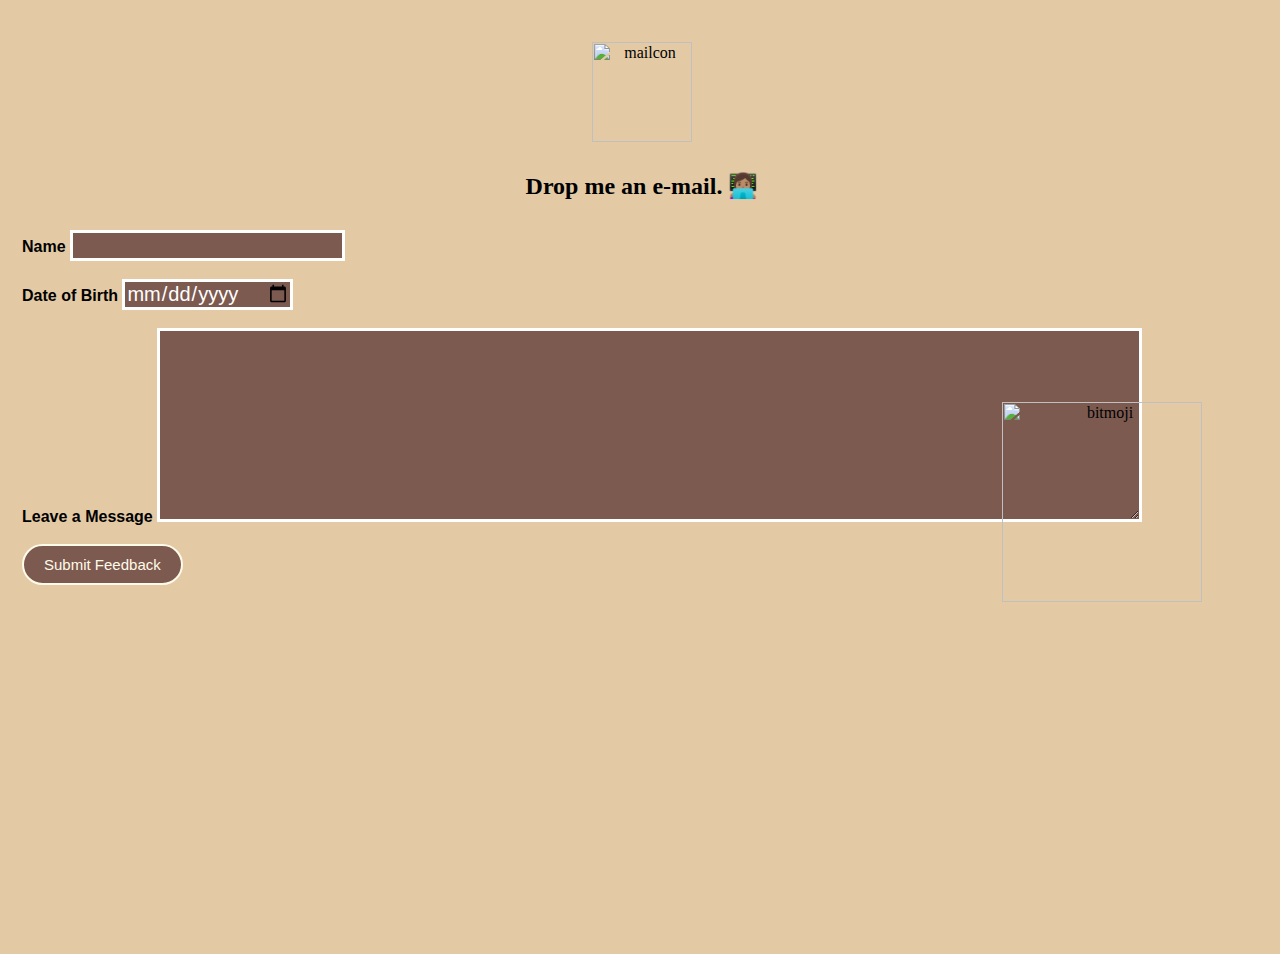
==== contact.html @ 54461599 "update contact.html" ====
<html>
<head>
  <title>Vanshika's Contact Information</title>
  <link rel="stylesheet" href="styles.css">
</head>

<body style="
background-color: #E3CAA5;
padding-top: 40px;
padding-bottom: 10px;
display: inline-block;
position: relative;
height: 100%;
width: 100%;
">

<img class="images" src="https://cdn-icons.flaticon.com/png/128/542/premium/542689.png?token=exp=1652362312~hmac=5f6eefbc00b0dd846a3b121fd7418f93" alt="mailcon">
<h2> Drop me an e-mail. 👩🏽‍💻 </h2>

<form class="mail" action="mailto:inksterbruno@gmail.com?subject=feedback" method="post" enctype="text/plain">

  <label>Name</label>
  <input type="text" name="Name: " value="" class="textarea">
<br> <br>
  <label> Date of Birth </label>
  <input type="date" value="dd/mm/yyyy" name="DOB: " class="textarea">
<br> <br>
  <label> Leave a Message </label>
  <textarea name="MSG: " rows="8" cols="80" class="textarea"></textarea>
<br> <br>
  <input type="submit" value="Submit Feedback" class="btn">
</form>

<img src="https://sdk.bitmoji.com/me/sticker/4dO7o14L1ou150DRnXKMNSATyVeig0bGqzyNqTVZDde0E~MGojM~OA/20053414.png?p=dD1zO2w9ZW4.v1&size=thumbnail" alt="bitmoji" id="bitmoji">

</body>
---- styles.css ----
body {
  margin: 2px;
  text-align: center;
}
.pro {font-family: "Source Sans Pro", sans-serif; font-size: 150%;}
.namaste{font-family: "Amita"; font-size: large; font-size: 120%;}
.name{font-family: "Felipa", cursive; font-size: 300%; padding-top: 10px;}

h1{
  margin-top: 0px;
  color: #000000;
  line-height: 1.65;
}
h3{
  color: #000000;
  font-weight: bolder;
  line-height: 2;
}
h2{
  color: #000000;
  font-weight: bold;
  line-height: 2;
}
.textarea {
  background-color: #7D5A50;
  border: solid white;
  color: white;
  font-size: 20px;
  font-family: "Ubuntu Mono", sans-serif;
  font-weight: normal;
}
.btn {
  border-radius: 40px;
  font-family: : "Source Sans Pro", sans-serif;
  color: #FFFBE9;
  font-size: 15px;
  background: #7D5A50;
  padding: 10px 20px 10px 20px;
  border: solid #FFFBE9 2px;
  text-decoration: none;
}
.btn:hover {
  color: #EED6C4;
  border-color: #EED6C4;
}
label {
  font-family: "Source Sans Pro", sans-serif;
  font-weight: bold;
}
.about {
  font-family: "Ubuntu Mono", sans-serif;
  text-align: justify;
  color: #000000;
  padding: 1px 10px 1px 10px;
}
div.topcontainer{
  background-color: #AD8B73;
  padding-top: 100px;
  display: inline-block;
  position: relative;
  height: 100%;
  width: 100%;
}
.top-cloud{
  position: absolute;
  top: 50px;
  right: 300px;
}
.bottom-cloud {
  position: absolute;
  top: 350px;
}
#Vanshika {
   border: 5px solid;
   border-radius: 100%;
   border-color: #FFFBE9;
   height: 200px;
   width: 200px;
}
#Vanshika:hover {
  border-color: #AD8B73;
}
.images {
  height: 100px;
  width: 100px;
}
hr {
  border-color: #FFFBE9;
  border-style: dotted none none none;
  height: 25px;
  width: 10%;
  border-width: thick;
}
#gmail {
  height: 80px;
  width: 80px;
}

div.middlecontainer{
  background-color: #CEAB93;
  padding-bottom: 18px;
}

div.bottomcontainer{
  background-color: #E3CAA5;
  padding: 10px;
}
.mail {
  margin: 20px;
  text-align: justify;
  font-family: "Source Sans Pro", sans-serif;
}
#bitmoji4 {
  height: 150px;
  width: 150px;
  position: absolute;
  left: 5px;
  top: 2050px;
}
#bitmoji3 {
  height: 200px;
  width: 200px;
  position: absolute;
  right: 50px;
  top: 1200px;
}
#bitmoji2 {
  height: 200px;
  width: 200px;
  position: absolute;
  left: 50px;
  top: 20px;
}
#bitmoji {
  height: 200px;
  width: 200px;
  position: absolute;
  right: 80px;
  top: 400px;
}

#copy {
  text-align: right;
  color: #9E7777;
  position: absolute;
  top: 2188px;
  right:8px;
}

a {
  color: #7D5A50;
  text-decoration: none;
  padding: 5px;
}
a:hover {
  color: #1C0A00;
}
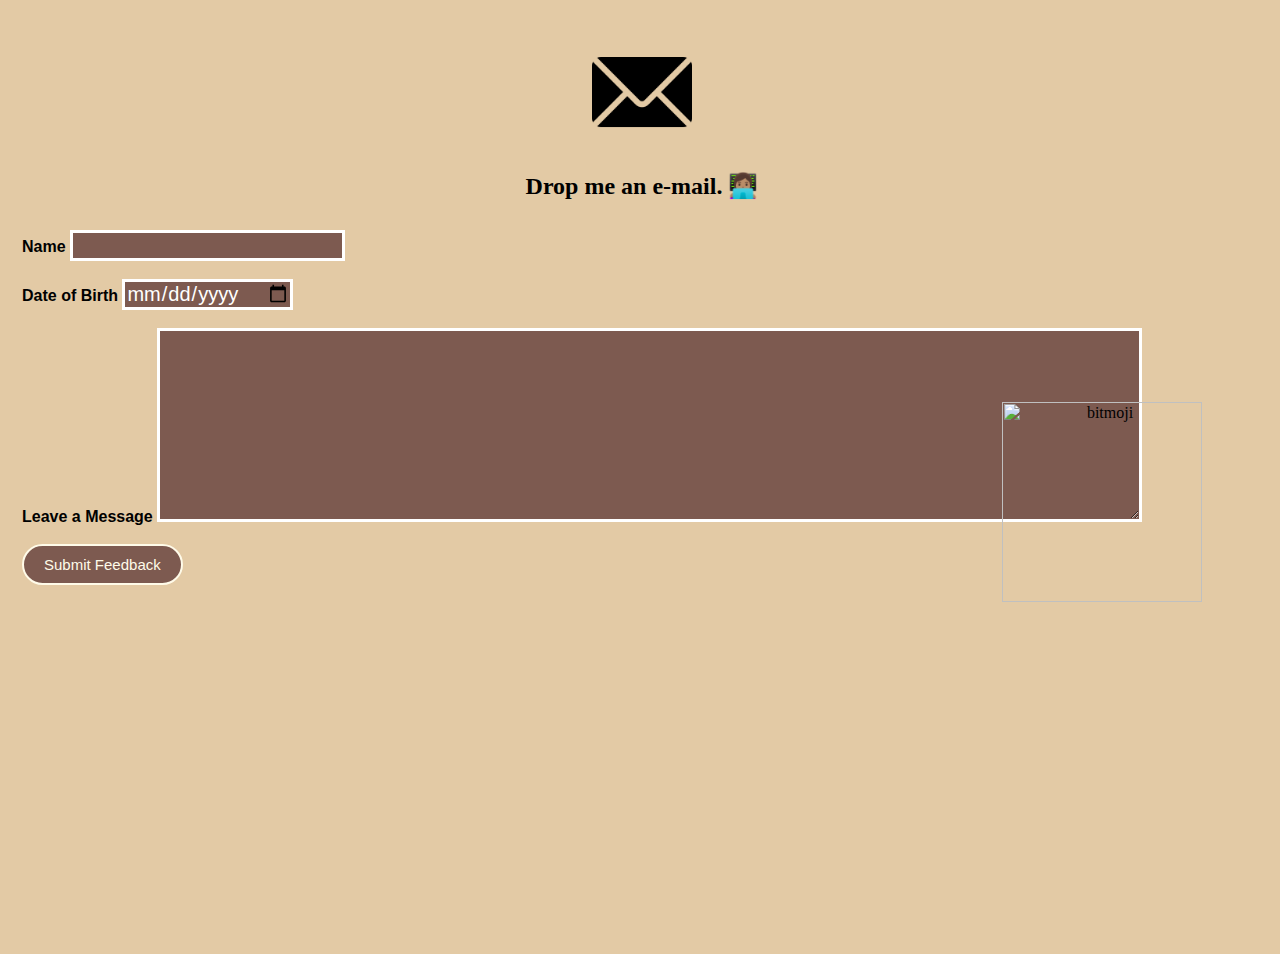
==== commit d83ea4c7: "update contact.html" ====
--- a/contact.html
+++ b/contact.html
@@ -14,7 +14,7 @@
 width: 100%;
 ">
 
-<img class="images" src="https://cdn-icons.flaticon.com/png/128/542/premium/542689.png?token=exp=1652362312~hmac=5f6eefbc00b0dd846a3b121fd7418f93" alt="mailcon">
+<img class="images" src="icon_mail.png" alt="mailcon">
 <h2> Drop me an e-mail. 👩🏽‍💻 </h2>
 
 <form class="mail" action="mailto:inksterbruno@gmail.com?subject=feedback" method="post" enctype="text/plain">
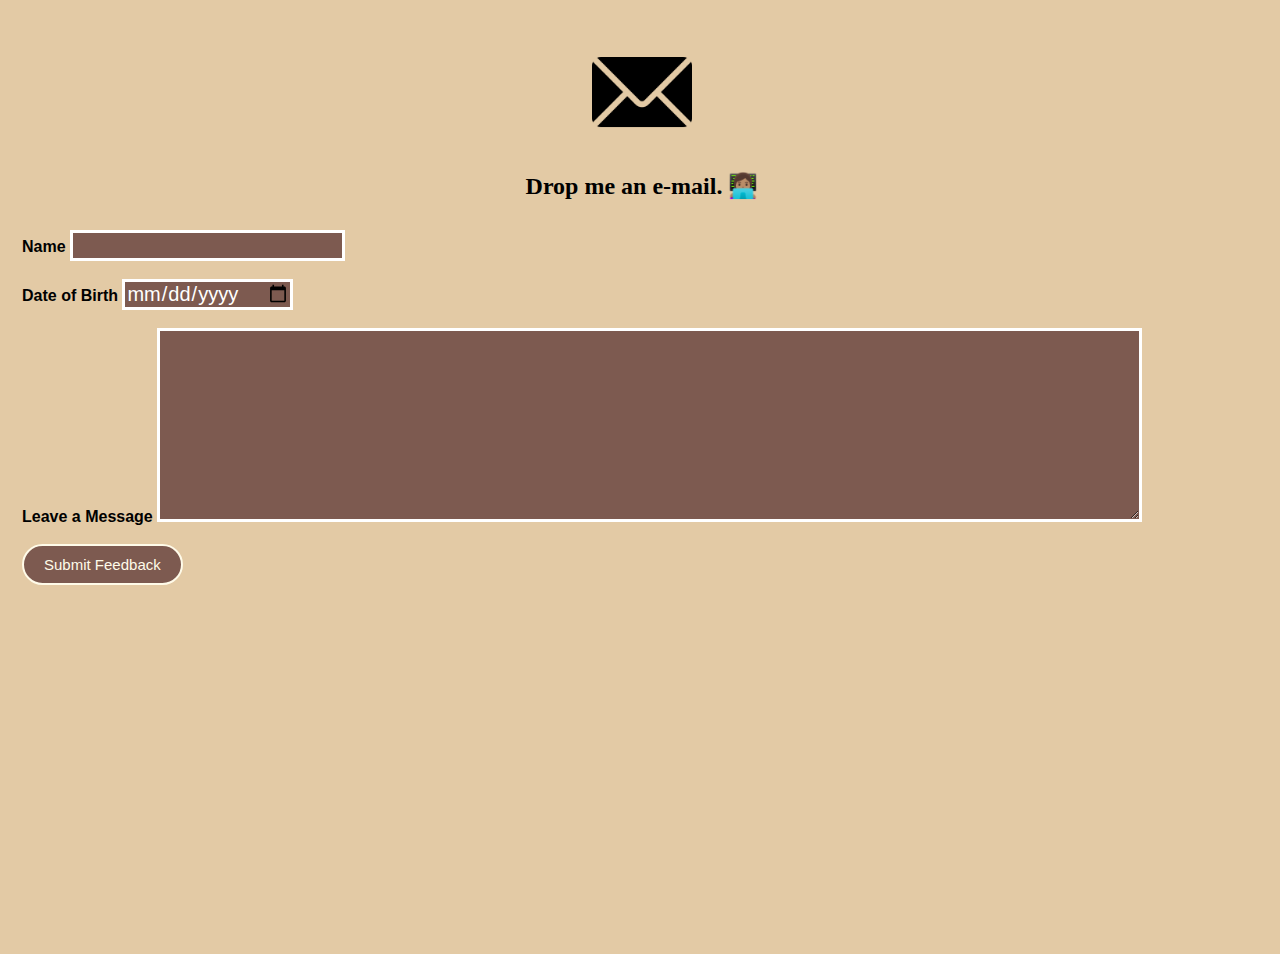
==== commit b0caccb4: "update contact.html" ====
--- a/contact.html
+++ b/contact.html
@@ -31,6 +31,4 @@
   <input type="submit" value="Submit Feedback" class="btn">
 </form>
 
-<img src="https://sdk.bitmoji.com/me/sticker/4dO7o14L1ou150DRnXKMNSATyVeig0bGqzyNqTVZDde0E~MGojM~OA/20053414.png?p=dD1zO2w9ZW4.v1&size=thumbnail" alt="bitmoji" id="bitmoji">
-
 </body>
--- a/styles.css
+++ b/styles.css
@@ -110,13 +110,6 @@
   text-align: justify;
   font-family: "Source Sans Pro", sans-serif;
 }
-#bitmoji4 {
-  height: 150px;
-  width: 150px;
-  position: absolute;
-  left: 5px;
-  top: 2050px;
-}
 #bitmoji3 {
   height: 200px;
   width: 200px;
@@ -124,19 +117,12 @@
   right: 50px;
   top: 1200px;
 }
-#bitmoji2 {
+#bitmoji {
   height: 200px;
   width: 200px;
   position: absolute;
   left: 50px;
   top: 20px;
-}
-#bitmoji {
-  height: 200px;
-  width: 200px;
-  position: absolute;
-  right: 80px;
-  top: 400px;
 }
 
 #copy {
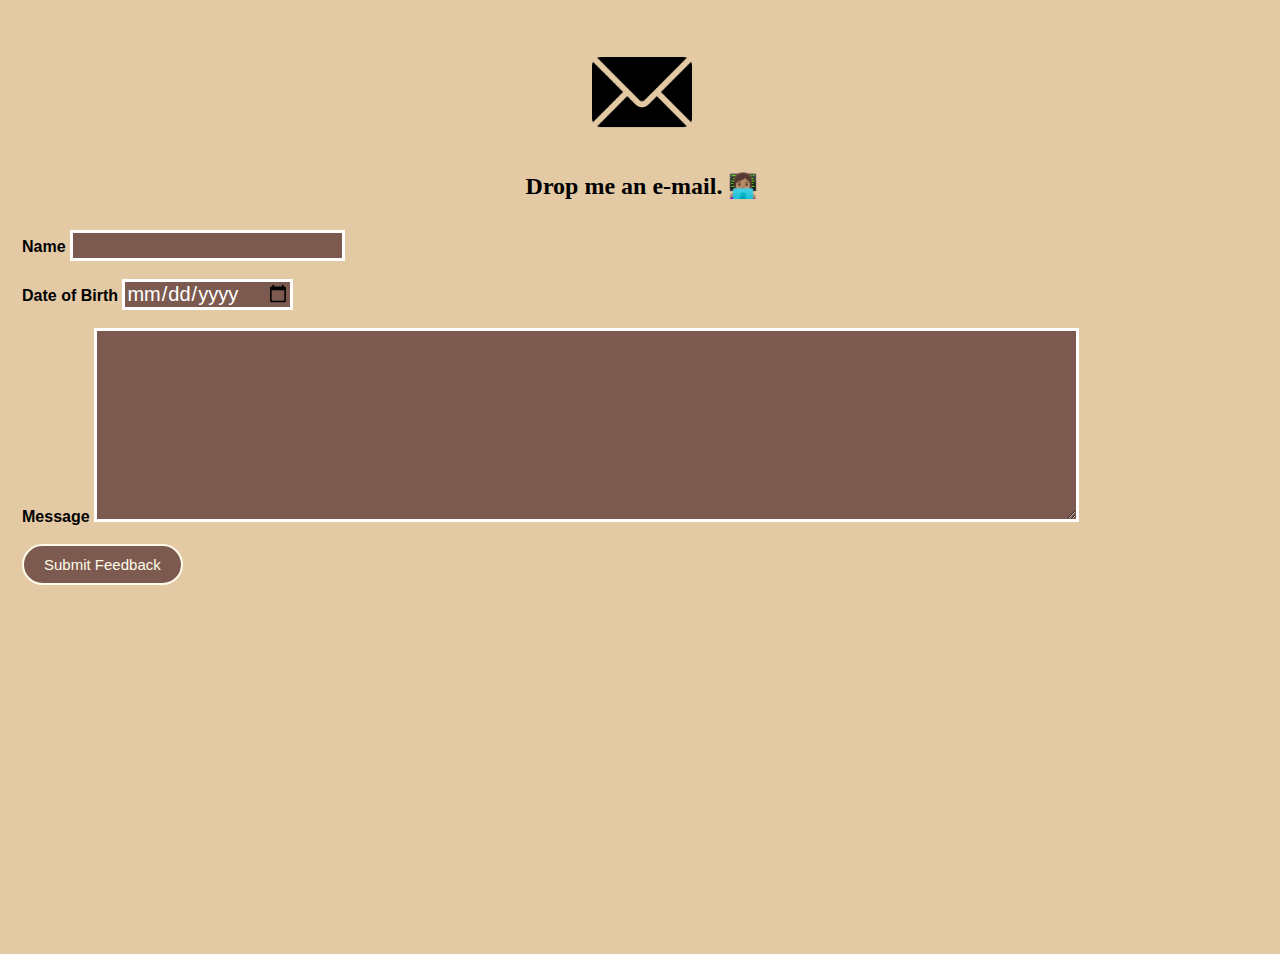
==== commit 6b97a6b9: "update contact.html" ====
--- a/contact.html
+++ b/contact.html
@@ -25,7 +25,7 @@
   <label> Date of Birth </label>
   <input type="date" value="dd/mm/yyyy" name="DOB: " class="textarea">
 <br> <br>
-  <label> Leave a Message </label>
+  <label> Message </label>
   <textarea name="MSG: " rows="8" cols="80" class="textarea"></textarea>
 <br> <br>
   <input type="submit" value="Submit Feedback" class="btn">
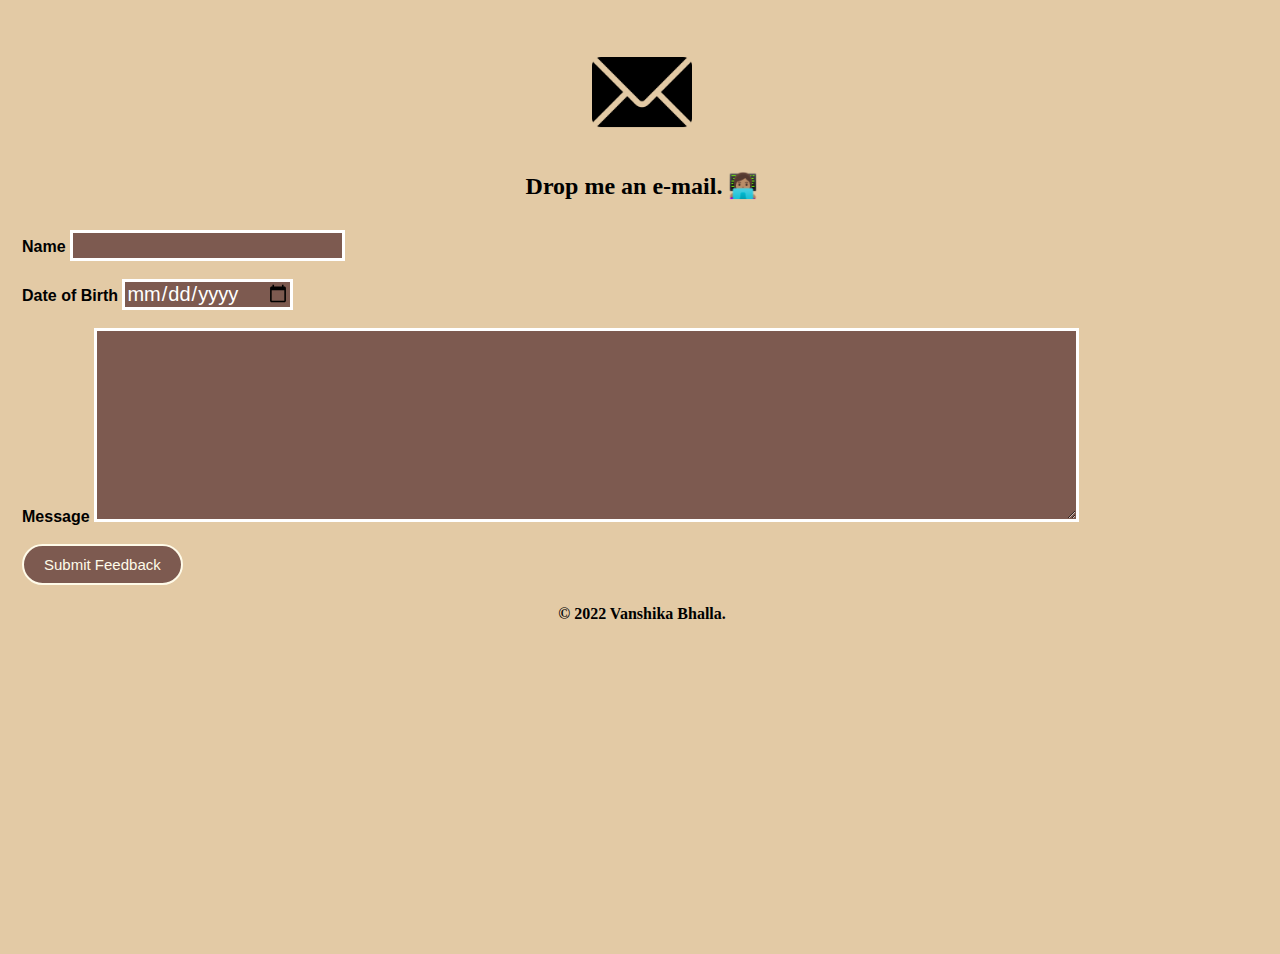
==== commit 0c073cab: "update contact.html" ====
--- a/contact.html
+++ b/contact.html
@@ -30,5 +30,5 @@
 <br> <br>
   <input type="submit" value="Submit Feedback" class="btn">
 </form>
-
+<p class="copy"> <strong> © 2022 Vanshika Bhalla. </strong> </p>
 </body>
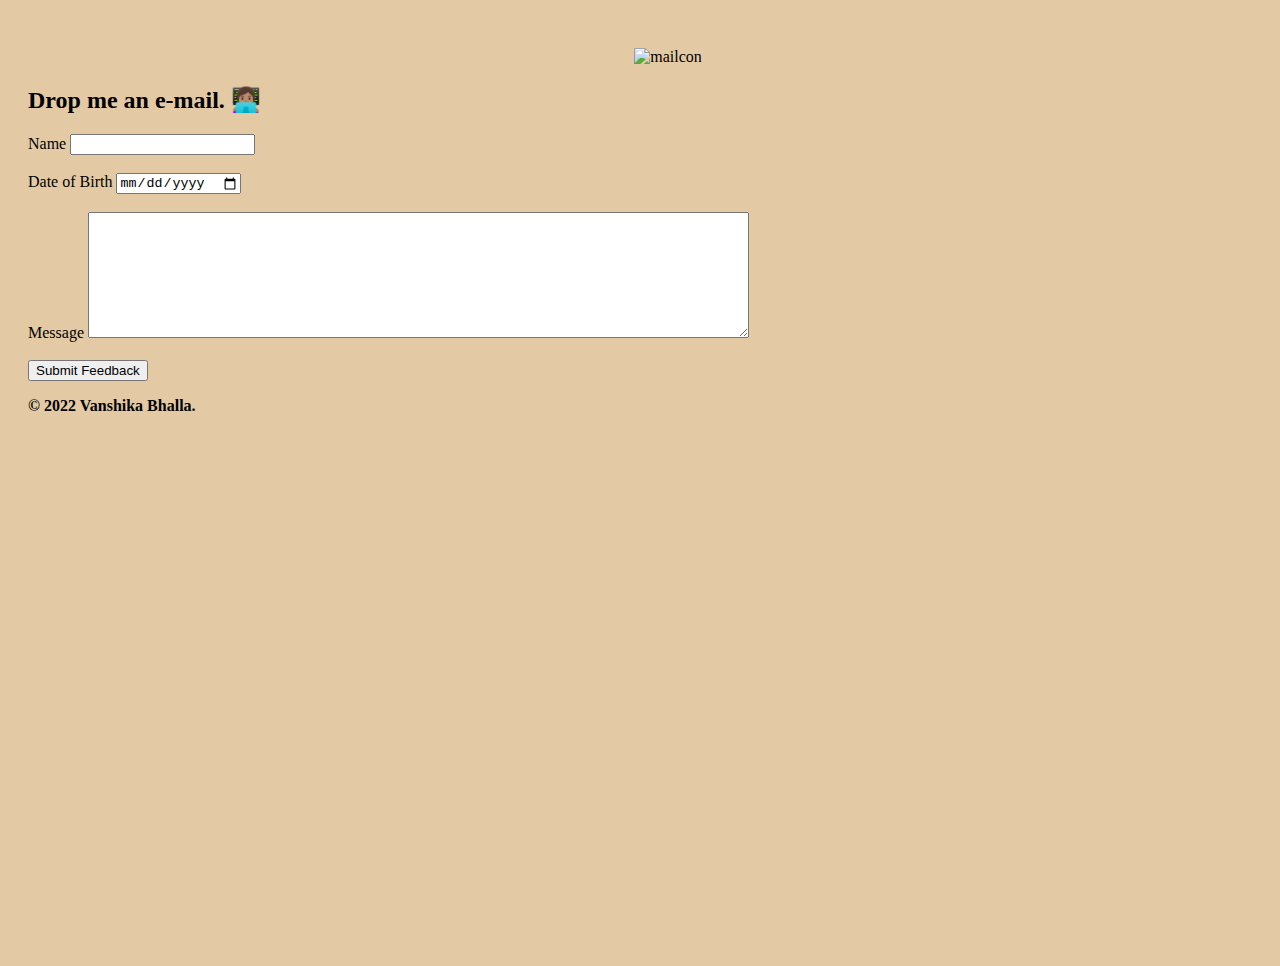
==== commit 32395153: "update contact.html" ====
--- a/contact.html
+++ b/contact.html
@@ -1,11 +1,22 @@
 <html>
 <head>
   <title>Vanshika's Contact Information</title>
-  <link rel="stylesheet" href="styles.css">
+  <link rel="stylesheet" href="css/styles.css">
+
+  <!-- Bootstrap CSS -->
+  <link rel="stylesheet" href="https://cdn.jsdelivr.net/npm/bootstrap@4.6.1/dist/css/bootstrap.min.css" integrity="sha384-zCbKRCUGaJDkqS1kPbPd7TveP5iyJE0EjAuZQTgFLD2ylzuqKfdKlfG/eSrtxUkn" crossorigin="anonymous">
+
+  <!-- Bootstrip JavaScript -->
+  <script src="https://cdn.jsdelivr.net/npm/jquery@3.5.1/dist/jquery.slim.min.js" integrity="sha384-DfXdz2htPH0lsSSs5nCTpuj/zy4C+OGpamoFVy38MVBnE+IbbVYUew+OrCXaRkfj" crossorigin="anonymous"></script>
+  <script src="https://cdn.jsdelivr.net/npm/bootstrap@4.6.1/dist/js/bootstrap.bundle.min.js" integrity="sha384-fQybjgWLrvvRgtW6bFlB7jaZrFsaBXjsOMm/tB9LTS58ONXgqbR9W8oWht/amnpF" crossorigin="anonymous"></script>
+  <script src="https://maxcdn.bootstrapcdn.com/bootstrap/4.6.1/js/bootstrap.min.js" integrity="sha384-JZR6Spejh4U02d8jOt6vLEHfe/JQGiRRSQQxSfFWpi1MquVdAyjUar5+76PVCmYl" crossorigin="anonymous"></script>
+
+
 </head>
 
 <body style="
 background-color: #E3CAA5;
+padding-left: 20px;
 padding-top: 40px;
 padding-bottom: 10px;
 display: inline-block;
@@ -14,7 +25,8 @@
 width: 100%;
 ">
 
-<img class="images" src="icon_mail.png" alt="mailcon">
+<center> <img class="images" src="https://cdn-icons.flaticon.com/png/128/542/premium/542689.png?token=exp=1652362312~hmac=5f6eefbc00b0dd846a3b121fd7418f93" alt="mailcon"> </center>
+
 <h2> Drop me an e-mail. 👩🏽‍💻 </h2>
 
 <form class="mail" action="mailto:inksterbruno@gmail.com?subject=feedback" method="post" enctype="text/plain">
@@ -28,7 +40,8 @@
   <label> Message </label>
   <textarea name="MSG: " rows="8" cols="80" class="textarea"></textarea>
 <br> <br>
-  <input type="submit" value="Submit Feedback" class="btn">
+  <input type="submit" value="Submit Feedback" class="btn btn-dark btn-lg">
 </form>
 <p class="copy"> <strong> © 2022 Vanshika Bhalla. </strong> </p>
+
 </body>
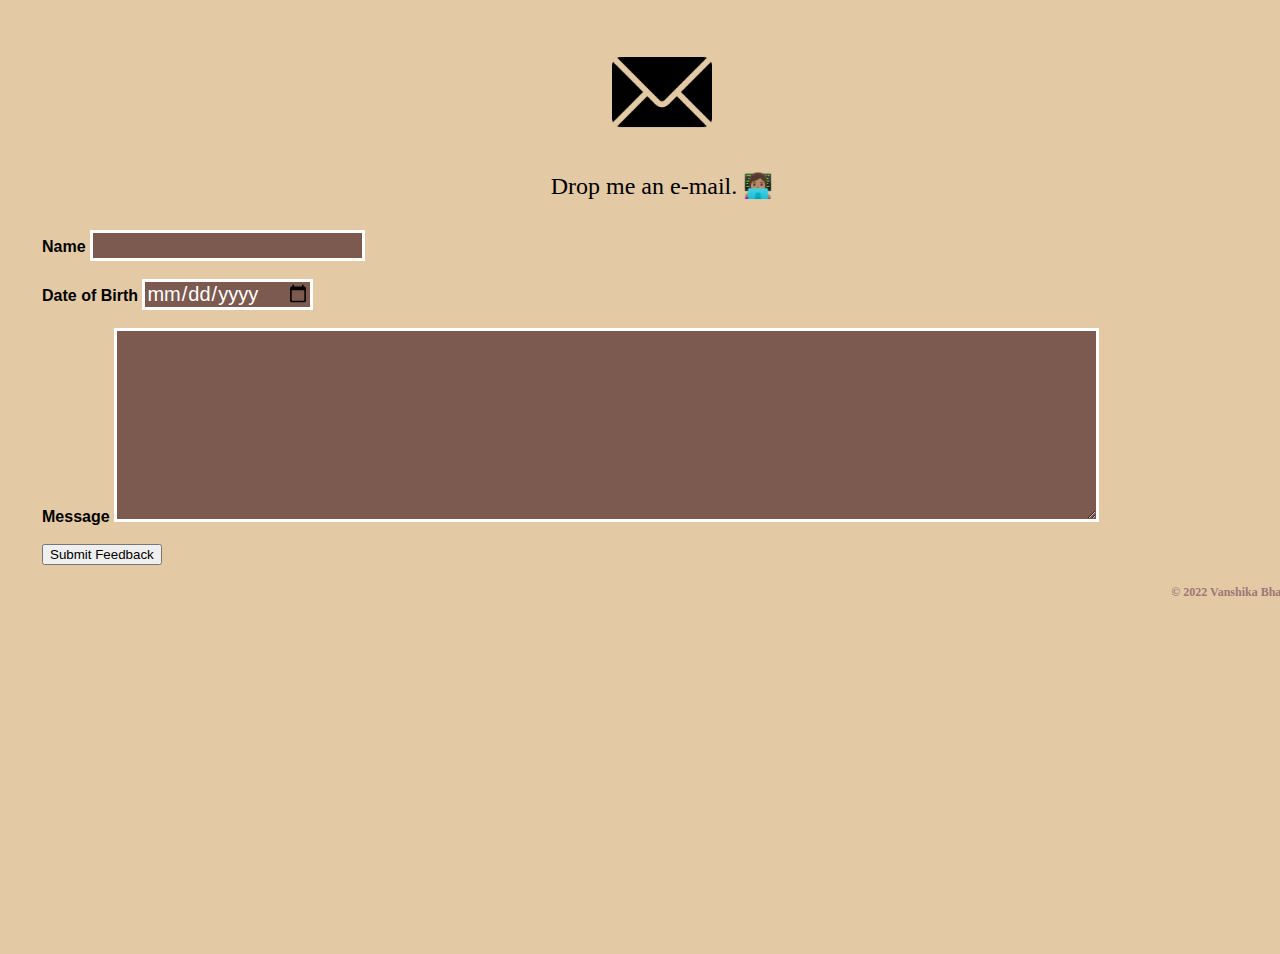
==== commit 3538530f: "update contact.html" ====
--- a/contact.html
+++ b/contact.html
@@ -1,7 +1,6 @@
 <html>
 <head>
   <title>Vanshika's Contact Information</title>
-  <link rel="stylesheet" href="css/styles.css">
 
   <!-- Bootstrap CSS -->
   <link rel="stylesheet" href="https://cdn.jsdelivr.net/npm/bootstrap@4.6.1/dist/css/bootstrap.min.css" integrity="sha384-zCbKRCUGaJDkqS1kPbPd7TveP5iyJE0EjAuZQTgFLD2ylzuqKfdKlfG/eSrtxUkn" crossorigin="anonymous">
@@ -10,7 +9,8 @@
   <script src="https://cdn.jsdelivr.net/npm/jquery@3.5.1/dist/jquery.slim.min.js" integrity="sha384-DfXdz2htPH0lsSSs5nCTpuj/zy4C+OGpamoFVy38MVBnE+IbbVYUew+OrCXaRkfj" crossorigin="anonymous"></script>
   <script src="https://cdn.jsdelivr.net/npm/bootstrap@4.6.1/dist/js/bootstrap.bundle.min.js" integrity="sha384-fQybjgWLrvvRgtW6bFlB7jaZrFsaBXjsOMm/tB9LTS58ONXgqbR9W8oWht/amnpF" crossorigin="anonymous"></script>
   <script src="https://maxcdn.bootstrapcdn.com/bootstrap/4.6.1/js/bootstrap.min.js" integrity="sha384-JZR6Spejh4U02d8jOt6vLEHfe/JQGiRRSQQxSfFWpi1MquVdAyjUar5+76PVCmYl" crossorigin="anonymous"></script>
-
+  
+  <link rel="stylesheet" href="styles.css">
 
 </head>
 
@@ -25,7 +25,7 @@
 width: 100%;
 ">
 
-<center> <img class="images" src="https://cdn-icons.flaticon.com/png/128/542/premium/542689.png?token=exp=1652362312~hmac=5f6eefbc00b0dd846a3b121fd7418f93" alt="mailcon"> </center>
+<center> <img class="images" src="icon_mail.png" alt="mailcon"> </center>
 
 <h2> Drop me an e-mail. 👩🏽‍💻 </h2>
 
--- a/styles.css
+++ b/styles.css
@@ -0,0 +1,166 @@
+body {
+  margin: 2px;
+  text-align: center;
+}
+.pro {font-family: "Source Sans Pro", sans-serif; font-size: 150%; color: #3A3845}
+.namaste{font-family: "Amita"; font-size: large; font-size: 120%; color: #3A3845;}
+.name{font-family: "Felipa", cursive; font-size: 300%; padding-top: 10px;}
+
+h1{
+  margin-top: 0px;
+  font-weight: bolder;
+  color: #000000;
+  line-height: 1.65;
+}
+h3{
+  color: #000000;
+  font-weight: bolder;
+  line-height: 2;
+}
+h2{
+  color: #000000;
+  font-weight: normal;
+  line-height: 2;
+}
+.textarea {
+  background-color: #7D5A50;
+  border: solid white;
+  color: white;
+  font-size: 20px;
+  font-family: "Ubuntu Mono", sans-serif;
+  font-weight: normal;
+}
+
+label {
+  font-family: "Source Sans Pro", sans-serif;
+  font-weight: bold;
+}
+.about {
+  font-weight: normal;
+  text-align: justify;
+  font-family: "Source Sans Pro",
+  color: #000000;
+  padding: 1px 10px 1px 10px;
+}
+.about-me {
+  font-weight: normal;
+  text-align: justify;
+  font-family: "Source Sans Pro",
+  color: #000000;
+  padding: 10px 30px 10px 30px;
+}
+div.topcontainer{
+  background-color: #AD8B73;
+  padding-top: 100px;
+  display: inline-block;
+  position: relative;
+  height: 100%;
+  width: 100%;
+}
+.top-cloud{
+  position: absolute;
+  top: 50px;
+  right: 300px;
+}
+.bottom-cloud {
+  position: absolute;
+  top: 350px;
+}
+#Vanshika {
+   border: 5px solid;
+   border-radius: 100%;
+   border-color: #FFFBE9;
+   height: 200px;
+   width: 200px;
+}
+#Vanshika:hover {
+  border-color: #AD8B73;
+}
+.images {
+  height: 100px;
+  width: 100px;
+}
+
+#gmail {
+  height: 80px;
+  width: 80px;
+}
+
+div.middlecontainer{
+  background-color: #CEAB93;
+  padding: 18px 0;
+}
+
+div.bottomcontainer{
+  background-color: #E3CAA5;
+  padding: 10px 5px 1px 5px;
+}
+.mail {
+  margin: 20px;
+  text-align: justify;
+  font-family: "Source Sans Pro", sans-serif;
+}
+#bitmoji3 {
+  height: 200px;
+  width: 200px;
+  position: absolute;
+  right: 50px;
+  top: 1200px;
+}
+#bitmoji {
+  height: 200px;
+  width: 200px;
+  position: absolute;
+  left: 50px;
+  top: 20px;
+}
+.carousel-indicators {
+  padding: 20px;
+  margin: 10px 200px;
+  bottom: -30px;
+}
+.carousel-inner {
+  padding: 20px;
+}
+
+.skills {
+  padding: 30px 10px;
+}
+
+.contact-me {
+  padding-top: 18px;
+}
+
+#nav-bottom {
+  padding: 0 0 10px 0;
+}
+
+.nav-item {
+  padding: 0 10px;
+  font-size: 1.5em;
+  font-weight: bold;
+}
+
+.copy {
+  text-align: right;
+  font-size: 0.75em;
+  font-weight: normal;
+  color: #9E7777;
+  object-position: bottom right;
+  padding: 0 5px 0 8px;
+}
+
+efset {
+  position: absolute;
+  top: 1960px;
+  left: 35px;
+}
+
+a {
+  color: #191919;
+  text-decoration: none;
+  padding: 5px;
+}
+a:hover {
+  color: #1C0A00;
+}
